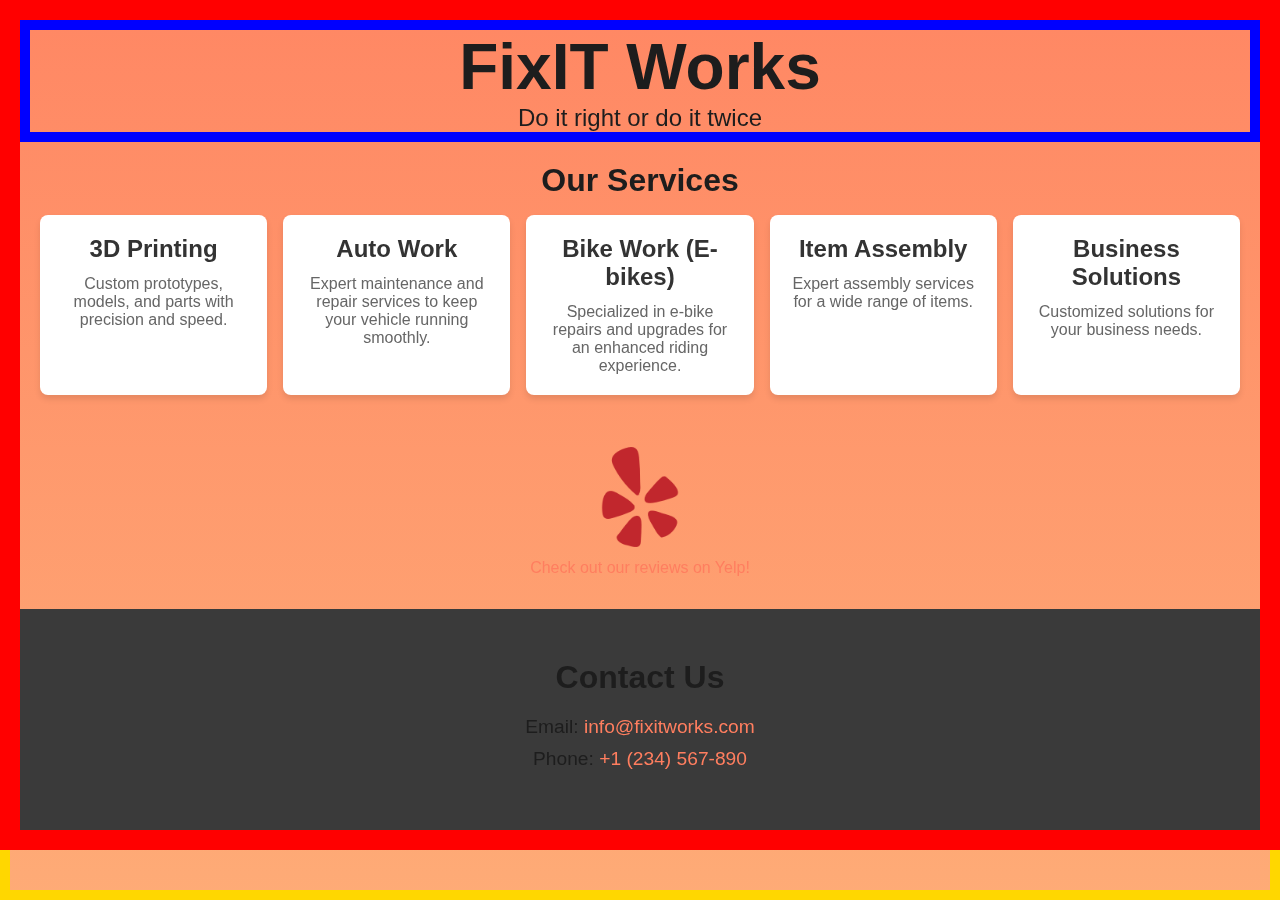
==== index.html @ 794c2bbe "first push, basic site in place" ====
<!DOCTYPE html>
<html lang="en">

<head>
    <!-- Basic SEO Meta Tags -->
    <meta charset="UTF-8">
    <meta name="description"
        content="FixItWorks - Do it right or do it twice. Specialized services in 3D printing, auto work, and e-bike repairs.">
    <meta name="keywords" content="FixItWorks, 3D printing, auto work, bike work, e-bikes, repair services, handyman">
    <meta name="author" content="Your Name">
    <meta name="viewport" content="width=device-width, initial-scale=1.0">

    <title>FixItWorks | Do it right or do it twice</title>

    <!-- CSS Stylesheet Link -->
    <link rel="stylesheet" href="styles.css">
</head>

<body>
    <div class="svg-background">
        <svg viewBox="0 0 800 600" preserveAspectRatio="xMidYMid slice">
            <defs>
                <linearGradient id="bgGradient" gradientTransform="rotate(90)">
                    <stop offset="0%" stop-color="#ff7e5f">
                        <animate attributeName="stop-color" values="#ff7e5f;#feb47b;#ff7e5f" dur="10s"
                            repeatCount="indefinite" />
                    </stop>
                    <stop offset="100%" stop-color="#feb47b">
                        <animate attributeName="stop-color" values="#feb47b;#ff7e5f;#feb47b" dur="10s"
                            repeatCount="indefinite" />
                    </stop>
                </linearGradient>
            </defs>
            <rect width="100%" height="100%" fill="url(#bgGradient)">
            </rect>
        </svg>
    </div>

    <!-- Main Content -->
    <div class="content">

        <!-- Header -->
        <section class="header">
            <div>
                <h1 class="fade-in">FixIT Works</h1>
                <p class="tagline slide-in">Do it right or do it twice</p>
            </div>
        </section>

        <!-- Services Section -->
        <section class="services">
            <h2>Our Services</h2>
            <ul>
                <li class="service-item zoom-in">
                    <h3>3D Printing</h3>
                    <p>Custom prototypes, models, and parts with precision and speed.</p>
                </li>
                <li class="service-item zoom-in">
                    <h3>Auto Work</h3>
                    <p>Expert maintenance and repair services to keep your vehicle running smoothly.</p>
                </li>
                <li class="service-item zoom-in">
                    <h3>Bike Work (E-bikes)</h3>
                    <p>Specialized in e-bike repairs and upgrades for an enhanced riding experience.</p>
                </li>
                <li class="service-item zoom-in">
                    <h3>Item Assembly</h3>
                    <p>Expert assembly services for a wide range of items.</p>
                </li>
                <li class="service-item zoom-in">
                    <h3>Business Solutions</h3>
                    <p>Customized solutions for your business needs.</p>
                </li>
            </ul>
        </section>

        <!-- Yelp Link -->
        <div class="yelp-link bounce-in">
            <a href="https://biz.yelp.com/biz_info/seFmSxwpOilWPooRoKLuPg" target="_blank">
                <img src="images/yelp.png" alt="Yelp Logo">
                <p>Check out our reviews on Yelp!</p>
            </a>
        </div>

        <!-- Contact Section -->
        <section id="contact" class="contact-section">
            <h2>Contact Us</h2>
            <div class="contact-info">
                <p>Email: <a href="mailto:info@fixitworks.com">info@fixitworks.com</a></p>
                <p>Phone: <a href="tel:+1234567890">+1 (234) 567-890</a></p>
            </div>
        </section>




    </div>


</body>

</html>
---- styles.css ----
/* Reset and Basic Styles */
* {
    margin: 0;
    padding: 0;
    box-sizing: border-box;
}

body,
html {
    height: 100vh;
    width: 100vw;
    font-family: 'Segoe UI', Tahoma, Geneva, Verdana, sans-serif;
    color: #1d1d1d;
    overflow: auto;
    position: relative;
}

section {
    width: 100%;
    height: 100%;
}

.svg-background {
    position: fixed;
    border: 10px solid gold;
    top: 0;
    margin: 0;
    padding: 0;
    left: 0;
    width: 100vw;
    height: 100vh;
    z-index: -1;
}

svg {
    width: 100%;
    height: 100%;
}


.content {
    border: 20px solid red;
    display: flex;
    flex-direction: column;
    z-index: 11;
    align-items: center;
    justify-content: center;
    text-align: center;
}

h1 {
    font-size: 4em;
    animation: fadeIn 2s ease-in-out;
}

.tagline {
    font-size: 1.5em;
    animation: slideIn 2s ease-in-out;
}

.services {
    width: 100%;
    padding: 20px;
}

.services h2 {
    font-size: 2em;
    margin-bottom: 0.5em;
}

.services ul {
    display: flex;
    flex-wrap: wrap;
    justify-content: center;
    gap: 1rem;
    list-style: none;
}

.service-item {
    background-color: #ffffff;
    color: #333333;
    border-radius: 8px;
    box-shadow: 0 4px 6px rgba(0, 0, 0, 0.1);
    padding: 20px;
    flex: 1 1 200px;
    transition: transform 0.3s ease, box-shadow 0.3s ease;
}

.service-item:hover {
    transform: translateY(-5px);
    box-shadow: 0 8px 12px rgba(0, 0, 0, 0.2);
}

.service-item h3 {
    font-size: 1.5em;
    margin-bottom: 0.5em;
}

.service-item p {
    color: #666666;
}

.yelp-link {
    margin: 2rem 0;
    animation: bounceIn 2s ease-in-out;
}

.yelp-link a {
    text-decoration: none;
    /* color: #; */
}

.yelp-link img {
    width: 100px;
    margin-bottom: 0.5em;
}

.contact-section {
    padding: 50px 20px;
    background-color: #3a3a3a;
    text-align: center;
}

.contact-section h2 {
    font-size: 2em;
    margin-bottom: 20px;
}

.contact-info p {
    font-size: 1.2em;
    margin: 10px 0;
}

.contact-info a {
    color: #ff7e5f;
    text-decoration: none;
}

.contact-info a:hover {
    text-decoration: underline;
}

.map iframe {
    width: 100%;
    max-width: 600px;
    height: 300px;
    border: none;
    border-radius: 8px;
}

/* CSS Animations */
@keyframes fadeIn {
    from {
        opacity: 0;
    }

    to {
        opacity: 1;
    }
}

@keyframes slideIn {
    from {
        transform: translateY(50px);
        opacity: 0;
    }

    to {
        transform: translateY(0);
        opacity: 1;
    }
}

@keyframes bounceIn {
    0% {
        transform: scale(0.5);
        opacity: 0;
    }

    60% {
        transform: scale(1.2);
        opacity: 1;
    }

    100% {
        transform: scale(1);
    }
}

/* Animation Classes */
.fade-in {
    animation: fadeIn 2s ease-in-out;
}

.slide-in {
    animation: slideIn 2s ease-in-out;
}

.bounce-in {
    animation: bounceIn 2s ease-in-out;
}

.header {
    border: 10px solid blue;
}

.logo {
    width: 150px;
    height: auto;
}

@media (min-width: 768px) {
    .company-header {
        flex-direction: row;
    }
}

@media (max-width: 768px) {
    h1 {
        font-size: 3em;
    }

    .tagline {
        font-size: 1.2em;
    }

    .service-item h3 {
        font-size: 1.3em;
    }

    .service-item p {
        font-size: 0.9em;
    }
}

@media (max-width: 600px) {
    .service-item {
        flex-direction: column;
        align-items: center;
    }

    .service-item h3,
    .service-item p {
        text-align: center;
    }
}

/* Base Styles for All Links */
a {
    color: #ff7e5f;
    /* Primary link color */
    text-decoration: none;
    /* Remove underline */
    transition: color 0.3s ease, text-decoration 0.3s ease;
    /* Smooth transitions */
    font-weight: 500;
    /* Slightly bold text for better visibility */
}

a:hover,
a:focus {
    color: #feb47b;
    /* Change color on hover/focus */
    text-decoration: underline;
    /* Underline on hover/focus for better UX */
    outline: none;
    /* Remove default outline */
}

a:active {
    color: #e67e22;
    /* Different color when link is active/clicked */
}

a:visited {
    color: #c0392b;
    /* Color for visited links */
}
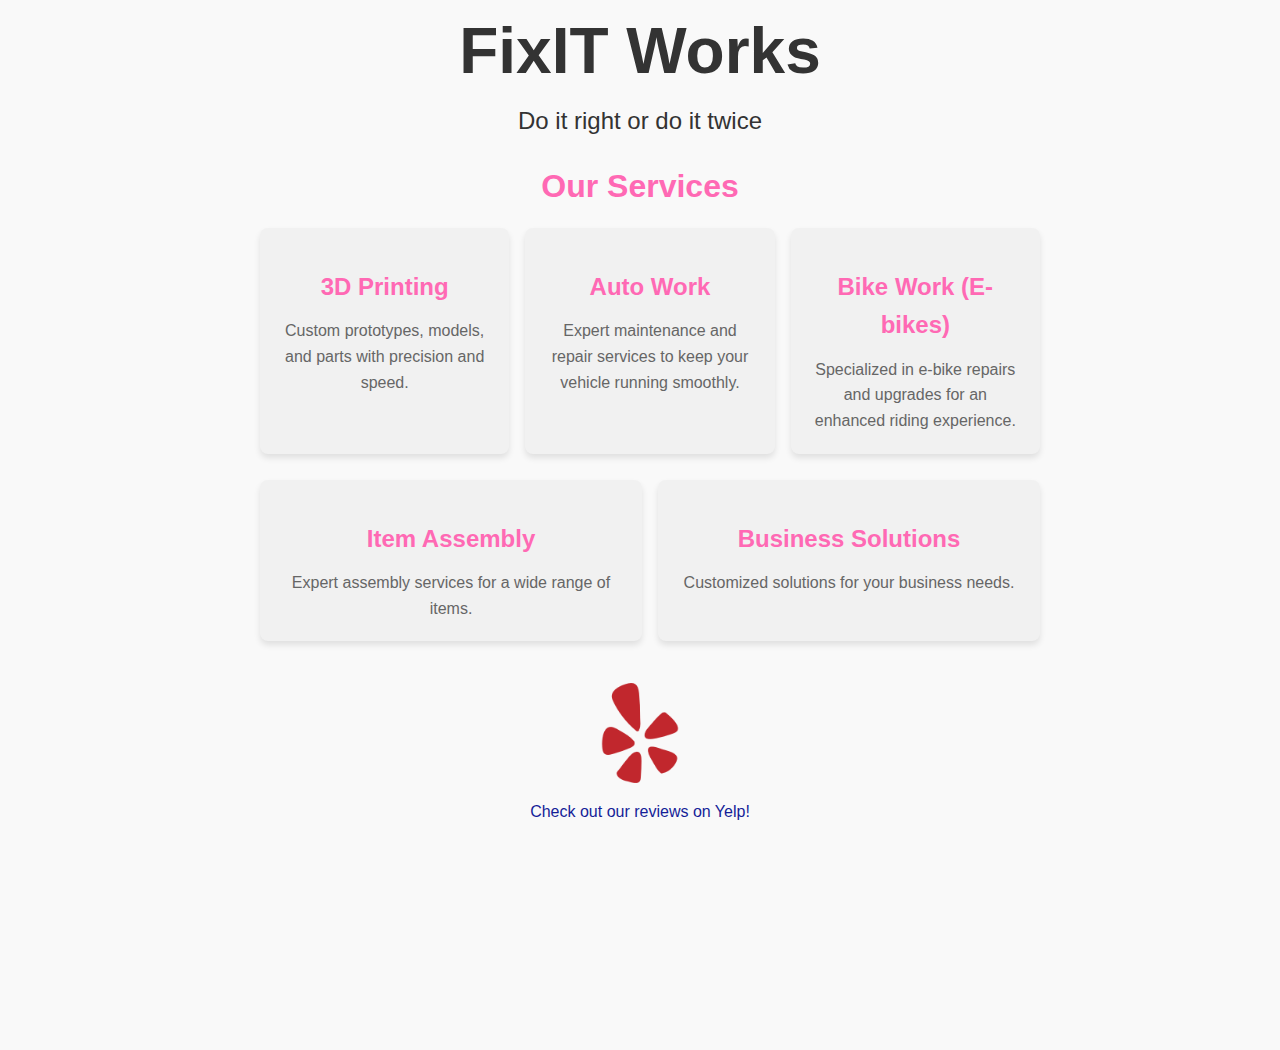
==== commit eef6d408: "refinements to basic structure" ====
--- a/index.html
+++ b/index.html
@@ -74,25 +74,32 @@
             </ul>
         </section>
 
-        <!-- Yelp Link -->
-        <div class="yelp-link bounce-in">
-            <a href="https://biz.yelp.com/biz_info/seFmSxwpOilWPooRoKLuPg" target="_blank">
-                <img src="images/yelp.png" alt="Yelp Logo">
-                <p>Check out our reviews on Yelp!</p>
-            </a>
-        </div>
-
-        <!-- Contact Section -->
-        <section id="contact" class="contact-section">
-            <h2>Contact Us</h2>
-            <div class="contact-info">
-                <p>Email: <a href="mailto:info@fixitworks.com">info@fixitworks.com</a></p>
-                <p>Phone: <a href="tel:+1234567890">+1 (234) 567-890</a></p>
+        <section id="yelp">
+            <div class="yelp-link bounce-in">
+                <a href="https://biz.yelp.com/biz_info/seFmSxwpOilWPooRoKLuPg" target="_blank">
+                    <img src="images/yelp.png" alt="Yelp Logo">
+                    <p>Check out our reviews on Yelp!</p>
+                </a>
             </div>
         </section>
+        <footer class="footer">
 
+            <div class="footer-info">
 
+                <p><a href="mailto:info@fixitworks.com">info@fixitworks.com</a></p>
+                <p><a href="tel:5127771176">512.777.1176</a></p>
+            </div>
+            <div class="footer-links">
+                <a href="index.html">Home</a>
+                <a href="contact.html">Contact</a>
+                <a href="privacy.html">Privacy Policy</a>
+                <a href="pricing.html">Pricing</a>
+                <a href="about.html">About Us</a>
+            </div>
+        </footer>
 
+    </div>
+    </section>
 
     </div>
 
--- a/styles.css
+++ b/styles.css
@@ -9,8 +9,10 @@
 html {
     height: 100vh;
     width: 100vw;
-    font-family: 'Segoe UI', Tahoma, Geneva, Verdana, sans-serif;
-    color: #1d1d1d;
+    font-family: Arial, sans-serif;
+    line-height: 1.6;
+    color: #333;
+    background-color: #f9f9f9;
     overflow: auto;
     position: relative;
 }
@@ -18,11 +20,12 @@
 section {
     width: 100%;
     height: 100%;
+    padding: 0 !important;
+    margin: 0 !important;
 }
 
 .svg-background {
     position: fixed;
-    border: 10px solid gold;
     top: 0;
     margin: 0;
     padding: 0;
@@ -32,20 +35,80 @@
     z-index: -1;
 }
 
+section>button {
+    background-color: #008080;
+    /* Teal background */
+    color: #fff;
+    /* White text */
+    padding: 10px 20px;
+    /* Padding for size */
+    border: none;
+    /* Remove default border */
+    border-radius: 5px;
+    /* Rounded corners */
+    cursor: pointer;
+    /* Pointer cursor on hover */
+    transition: background-color 0.3s ease, transform 0.3s ease;
+    /* Smooth transitions */
+}
+
+section>button:hover {
+    background-color: #005f5f;
+    /* Darker teal on hover */
+}
+
+p>a {}
+
+section>button:active {
+    background-color: #004040;
+    /* Even darker teal when active */
+    transform: translateY(0);
+    /* Reset lift when active */
+}
+
 svg {
     width: 100%;
     height: 100%;
 }
 
+.photo-placeholder {
+    width: 150px;
+    height: 150px;
+    background-color: #ccc;
+    border-radius: 50%;
+    display: block;
+    margin: 0 auto 20px;
+}
+
+.tf-v1-popup {
+    position: fixed;
+    top: 0;
+    left: 0;
+    width: 100vw;
+    height: 100vh;
+    z-index: 1000;
+}
+
+.tf-v1-popup iframe {
+    width: 100vw;
+    height: 100vh;
+}
+
 
 .content {
-    border: 20px solid red;
     display: flex;
     flex-direction: column;
     z-index: 11;
     align-items: center;
+    max-width: 800px;
+    margin: 0 auto;
     justify-content: center;
     text-align: center;
+}
+
+footer p {
+    font-size: 0.85rem;
+    line-height: 1.25rem;
 }
 
 h1 {
@@ -77,7 +140,7 @@
 }
 
 .service-item {
-    background-color: #ffffff;
+    background-color: #f1f1f1;
     color: #333333;
     border-radius: 8px;
     box-shadow: 0 4px 6px rgba(0, 0, 0, 0.1);
@@ -110,34 +173,35 @@
     /* color: #; */
 }
 
+li {
+    text-decoration: none !important;
+}
+
 .yelp-link img {
     width: 100px;
     margin-bottom: 0.5em;
 }
 
-.contact-section {
+#typeform {
+    max-width: 680px;
+    min-height: 900px !important;
+    margin: 0 auto;
+}
+
+#contact-section {
     padding: 50px 20px;
     background-color: #3a3a3a;
     text-align: center;
 }
 
-.contact-section h2 {
+#contact-section h2 {
     font-size: 2em;
     margin-bottom: 20px;
 }
 
-.contact-info p {
+#contact-section p {
     font-size: 1.2em;
     margin: 10px 0;
-}
-
-.contact-info a {
-    color: #ff7e5f;
-    text-decoration: none;
-}
-
-.contact-info a:hover {
-    text-decoration: underline;
 }
 
 .map iframe {
@@ -187,21 +251,16 @@
     }
 }
 
-/* Animation Classes */
 .fade-in {
     animation: fadeIn 2s ease-in-out;
 }
 
 .slide-in {
-    animation: slideIn 2s ease-in-out;
+    animation: fadeIn 2s ease-in;
 }
 
 .bounce-in {
     animation: bounceIn 2s ease-in-out;
-}
-
-.header {
-    border: 10px solid blue;
 }
 
 .logo {
@@ -247,7 +306,7 @@
 
 /* Base Styles for All Links */
 a {
-    color: #ff7e5f;
+    color: #151e98;
     /* Primary link color */
     text-decoration: none;
     /* Remove underline */
@@ -259,7 +318,7 @@
 
 a:hover,
 a:focus {
-    color: #feb47b;
+    color: #2f70e8;
     /* Change color on hover/focus */
     text-decoration: underline;
     /* Underline on hover/focus for better UX */
@@ -268,11 +327,147 @@
 }
 
 a:active {
-    color: #e67e22;
+    color: #4000ff;
     /* Different color when link is active/clicked */
 }
 
 a:visited {
-    color: #c0392b;
+    color: #2b5ac0;
     /* Color for visited links */
+}
+
+.cta {
+    display: inline-block;
+    padding: 10px 20px;
+    font-size: 16px;
+    color: #fff;
+    background-color: #008080;
+    border: none;
+    border-radius: 5px;
+    cursor: pointer;
+    transition: background-color 0.3s ease;
+    text-align: center;
+}
+
+.cta:hover {
+    background-color: #005f5f;
+}
+
+.contact small {
+    display: block;
+    margin-top: 5px;
+    font-size: 12px;
+    color: #666;
+}
+
+h2,
+h3 {
+    color: #FF69B4;
+    margin-top: 20px;
+}
+
+ul {
+    padding-left: 20px;
+}
+
+li {
+    margin-bottom: 10px;
+}
+
+.header {
+    text-align: center;
+    margin-bottom: 40px;
+}
+
+.fade-in {
+    animation: fadeIn 2s ease-in;
+}
+
+.slide-in {
+    animation: fadeIn 2s ease-in;
+}
+
+@keyframes fadeIn {
+    from {
+        opacity: 0;
+    }
+
+    to {
+        opacity: 1;
+    }
+}
+
+@keyframes slideIn {
+    from {
+        transform: translateX(-100%);
+    }
+
+    to {
+        transform: translateX(0);
+    }
+}
+
+.footer {
+    background-color: #222;
+    color: #fff;
+    width: 100vw;
+    padding: 30px 0;
+    text-align: center;
+    margin-top: 3rem;
+}
+
+.footer-links {
+    display: flex;
+    justify-content: center;
+    flex-wrap: wrap;
+    gap: 20px;
+    max-width: 800px;
+    margin: 0 auto;
+}
+
+.footer-links a {
+    color: #fff;
+    text-decoration: none;
+    padding: 10px 15px;
+    border-radius: 5px;
+    transition: background-color 0.3s, color 0.3s;
+    background-color: #333;
+}
+
+.footer-links a:hover {
+    background-color: red;
+    color: #fff;
+    transition: all 0.3s, color 0.3s;
+}
+
+.footer-links a:visited {
+    background-color: #333;
+    color: #fff;
+}
+
+@media (max-width: 600px) {
+    .footer-links {
+        flex-direction: column;
+        align-items: center;
+    }
+}
+
+.footer-info a {
+    color: #a1a1a1;
+    /* Ensure text is white for contrast */
+    text-decoration: none;
+    border-radius: 5px;
+    transition: background-color 0.3s, color 0.3s;
+    /* Add a background color for better visibility */
+}
+
+.footer-info a:hover {
+    /* Darker shade for hover effect */
+    color: #00ff1e;
+    /* Keep text white on hover */
+}
+
+.footer-info a:visited {
+    /* Consistent background for visited links */
+    color: #eeecec;
 }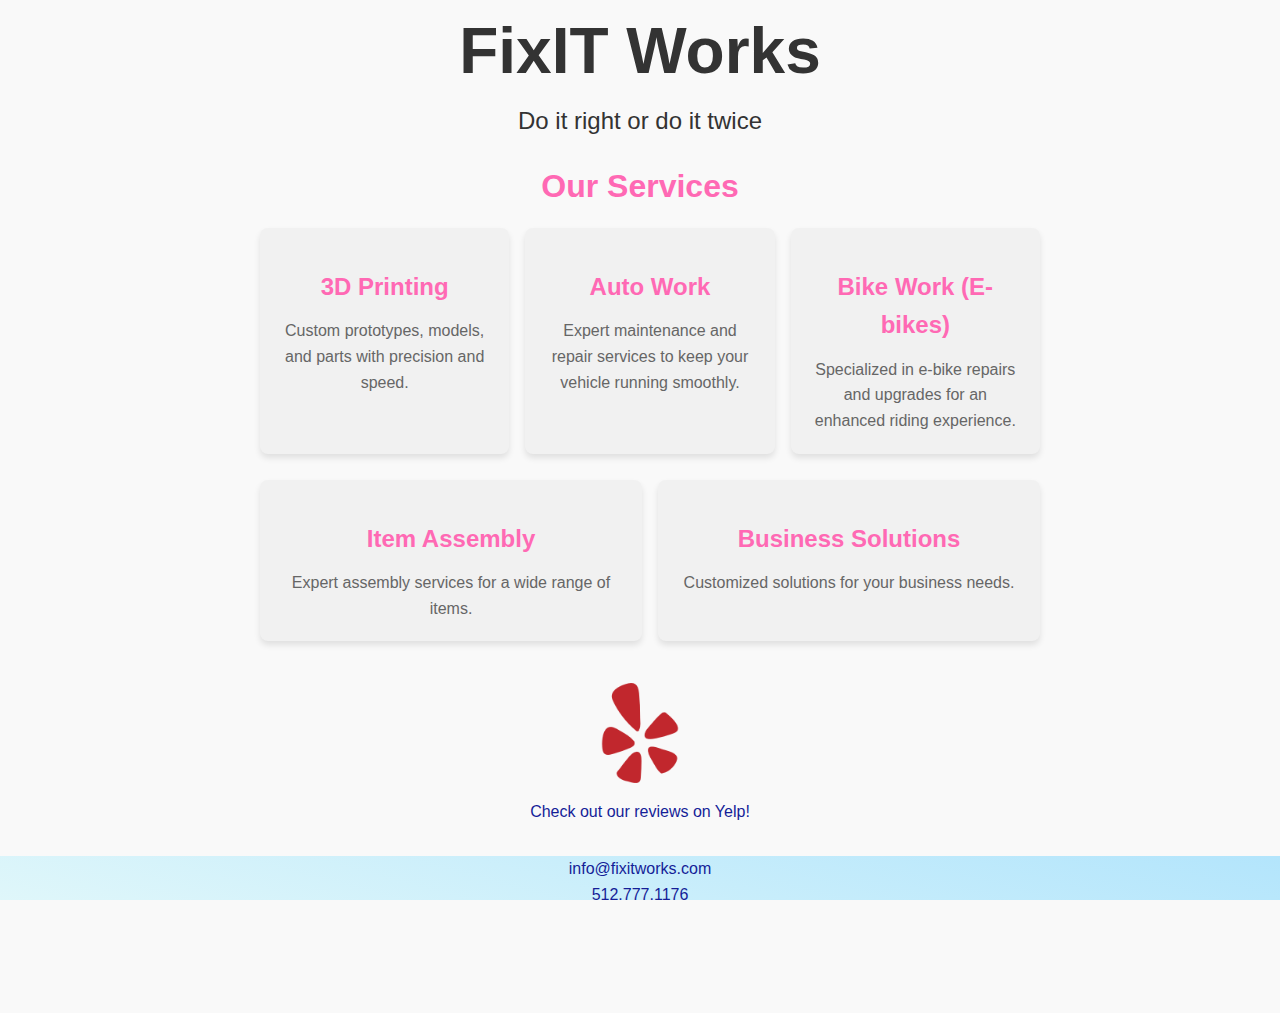
==== commit 1af90f8a: "testing backgrounds" ====
--- a/index.html
+++ b/index.html
@@ -17,25 +17,6 @@
 </head>
 
 <body>
-    <div class="svg-background">
-        <svg viewBox="0 0 800 600" preserveAspectRatio="xMidYMid slice">
-            <defs>
-                <linearGradient id="bgGradient" gradientTransform="rotate(90)">
-                    <stop offset="0%" stop-color="#ff7e5f">
-                        <animate attributeName="stop-color" values="#ff7e5f;#feb47b;#ff7e5f" dur="10s"
-                            repeatCount="indefinite" />
-                    </stop>
-                    <stop offset="100%" stop-color="#feb47b">
-                        <animate attributeName="stop-color" values="#feb47b;#ff7e5f;#feb47b" dur="10s"
-                            repeatCount="indefinite" />
-                    </stop>
-                </linearGradient>
-            </defs>
-            <rect width="100%" height="100%" fill="url(#bgGradient)">
-            </rect>
-        </svg>
-    </div>
-
     <!-- Main Content -->
     <div class="content">
 
@@ -82,13 +63,15 @@
                 </a>
             </div>
         </section>
+        <section class="contact-info">
+
+
+            <h4><a href="mailto:info@fixitworks.com">info@fixitworks.com</a></h4>
+            <h4><a href="tel:5127771176">512.777.1176</a></h4>
+        </section>
         <footer class="footer">
 
-            <div class="footer-info">
 
-                <p><a href="mailto:info@fixitworks.com">info@fixitworks.com</a></p>
-                <p><a href="tel:5127771176">512.777.1176</a></p>
-            </div>
             <div class="footer-links">
                 <a href="index.html">Home</a>
                 <a href="contact.html">Contact</a>
@@ -101,8 +84,9 @@
     </div>
     </section>
 
-    </div>
 
+    <!-- JavaScript for SVG Backgrounds -->
+    <script src="svg-backgrounds.js"></script>
 
 </body>
 
--- a/styles.css
+++ b/styles.css
@@ -24,16 +24,6 @@
     margin: 0 !important;
 }
 
-.svg-background {
-    position: fixed;
-    top: 0;
-    margin: 0;
-    padding: 0;
-    left: 0;
-    width: 100vw;
-    height: 100vh;
-    z-index: -1;
-}
 
 section>button {
     background-color: #008080;
@@ -57,7 +47,6 @@
     /* Darker teal on hover */
 }
 
-p>a {}
 
 section>button:active {
     background-color: #004040;
@@ -182,127 +171,12 @@
     margin-bottom: 0.5em;
 }
 
-#typeform {
+.typeform {
     max-width: 680px;
     min-height: 900px !important;
     margin: 0 auto;
 }
 
-#contact-section {
-    padding: 50px 20px;
-    background-color: #3a3a3a;
-    text-align: center;
-}
-
-#contact-section h2 {
-    font-size: 2em;
-    margin-bottom: 20px;
-}
-
-#contact-section p {
-    font-size: 1.2em;
-    margin: 10px 0;
-}
-
-.map iframe {
-    width: 100%;
-    max-width: 600px;
-    height: 300px;
-    border: none;
-    border-radius: 8px;
-}
-
-/* CSS Animations */
-@keyframes fadeIn {
-    from {
-        opacity: 0;
-    }
-
-    to {
-        opacity: 1;
-    }
-}
-
-@keyframes slideIn {
-    from {
-        transform: translateY(50px);
-        opacity: 0;
-    }
-
-    to {
-        transform: translateY(0);
-        opacity: 1;
-    }
-}
-
-@keyframes bounceIn {
-    0% {
-        transform: scale(0.5);
-        opacity: 0;
-    }
-
-    60% {
-        transform: scale(1.2);
-        opacity: 1;
-    }
-
-    100% {
-        transform: scale(1);
-    }
-}
-
-.fade-in {
-    animation: fadeIn 2s ease-in-out;
-}
-
-.slide-in {
-    animation: fadeIn 2s ease-in;
-}
-
-.bounce-in {
-    animation: bounceIn 2s ease-in-out;
-}
-
-.logo {
-    width: 150px;
-    height: auto;
-}
-
-@media (min-width: 768px) {
-    .company-header {
-        flex-direction: row;
-    }
-}
-
-@media (max-width: 768px) {
-    h1 {
-        font-size: 3em;
-    }
-
-    .tagline {
-        font-size: 1.2em;
-    }
-
-    .service-item h3 {
-        font-size: 1.3em;
-    }
-
-    .service-item p {
-        font-size: 0.9em;
-    }
-}
-
-@media (max-width: 600px) {
-    .service-item {
-        flex-direction: column;
-        align-items: center;
-    }
-
-    .service-item h3,
-    .service-item p {
-        text-align: center;
-    }
-}
 
 /* Base Styles for All Links */
 a {
@@ -336,30 +210,6 @@
     /* Color for visited links */
 }
 
-.cta {
-    display: inline-block;
-    padding: 10px 20px;
-    font-size: 16px;
-    color: #fff;
-    background-color: #008080;
-    border: none;
-    border-radius: 5px;
-    cursor: pointer;
-    transition: background-color 0.3s ease;
-    text-align: center;
-}
-
-.cta:hover {
-    background-color: #005f5f;
-}
-
-.contact small {
-    display: block;
-    margin-top: 5px;
-    font-size: 12px;
-    color: #666;
-}
-
 h2,
 h3 {
     color: #FF69B4;
@@ -374,46 +224,12 @@
     margin-bottom: 10px;
 }
 
-.header {
-    text-align: center;
-    margin-bottom: 40px;
-}
-
-.fade-in {
-    animation: fadeIn 2s ease-in;
-}
-
-.slide-in {
-    animation: fadeIn 2s ease-in;
-}
-
-@keyframes fadeIn {
-    from {
-        opacity: 0;
-    }
-
-    to {
-        opacity: 1;
-    }
-}
-
-@keyframes slideIn {
-    from {
-        transform: translateX(-100%);
-    }
-
-    to {
-        transform: translateX(0);
-    }
-}
-
 .footer {
-    background-color: #222;
-    color: #fff;
+    background: linear-gradient(-34deg, #e0f7fa, #b3e5fc, #01579b) !important;
+    color: #ffffff;
     width: 100vw;
     padding: 30px 0;
     text-align: center;
-    margin-top: 3rem;
 }
 
 .footer-links {
@@ -435,7 +251,7 @@
 }
 
 .footer-links a:hover {
-    background-color: red;
+    background-color: #008080;
     color: #fff;
     transition: all 0.3s, color 0.3s;
 }
@@ -452,22 +268,63 @@
     }
 }
 
-.footer-info a {
-    color: #a1a1a1;
-    /* Ensure text is white for contrast */
-    text-decoration: none;
-    border-radius: 5px;
-    transition: background-color 0.3s, color 0.3s;
-    /* Add a background color for better visibility */
-}
-
-.footer-info a:hover {
-    /* Darker shade for hover effect */
-    color: #00ff1e;
-    /* Keep text white on hover */
-}
-
-.footer-info a:visited {
-    /* Consistent background for visited links */
-    color: #eeecec;
+@media (min-width: 768px) {
+    .company-header {
+        flex-direction: row;
+    }
+}
+
+@media (max-width: 768px) {
+    h1 {
+        font-size: 3em;
+    }
+
+    .tagline {
+        font-size: 1.2em;
+    }
+
+    .service-item h3 {
+        font-size: 1.3em;
+    }
+
+    .service-item p {
+        font-size: 0.9em;
+    }
+}
+
+@media (max-width: 600px) {
+    .service-item {
+        flex-direction: column;
+        align-items: center;
+    }
+
+    .service-item h3,
+    .service-item p {
+        text-align: center;
+    }
+}
+
+.contact-info {
+    background: linear-gradient(15deg, #e0f7fa, #b3e5fc);
+    width: 100vw !important;
+    padding: 0 !important;
+    margin: 0 !important;
+}
+
+/* Common styles for SVG backgrounds */
+.svg-background {
+    position: absolute;
+    top: 0;
+    left: 0;
+    z-index: -1;
+    width: 100%;
+    height: 100%;
+    overflow: visible;
+}
+
+/* Ensure target sections have position: relative */
+.footer,
+.contact-info {
+    position: relative;
+    overflow: hidden;
 }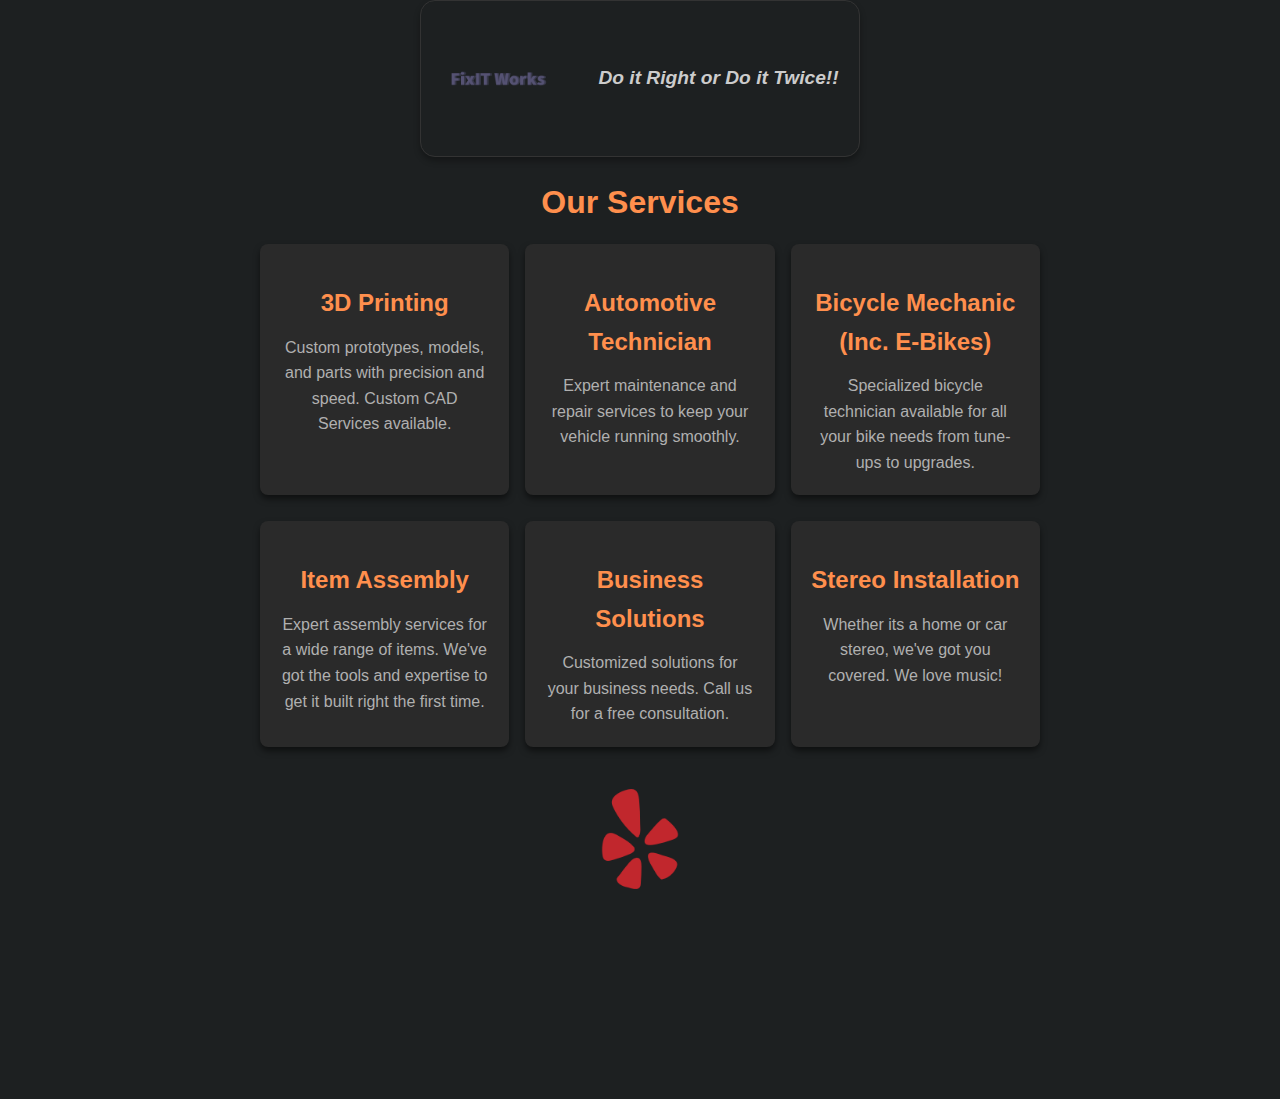
==== commit 87a48a8c: "create custom html components for contact, header, and footer sections" ====
--- a/index.html
+++ b/index.html
@@ -20,74 +20,51 @@
     <!-- Main Content -->
     <div class="content">
 
-        <!-- Header -->
-        <section class="header">
-            <div>
-                <h1 class="fade-in">FixIT Works</h1>
-                <p class="tagline slide-in">Do it right or do it twice</p>
-            </div>
-        </section>
+        <custom-header></custom-header>
 
-        <!-- Services Section -->
         <section class="services">
             <h2>Our Services</h2>
             <ul>
                 <li class="service-item zoom-in">
                     <h3>3D Printing</h3>
-                    <p>Custom prototypes, models, and parts with precision and speed.</p>
+                    <p>Custom prototypes, models, and parts with precision and speed. Custom CAD Services available.</p>
                 </li>
                 <li class="service-item zoom-in">
-                    <h3>Auto Work</h3>
+                    <h3>Automotive Technician</h3>
                     <p>Expert maintenance and repair services to keep your vehicle running smoothly.</p>
                 </li>
                 <li class="service-item zoom-in">
-                    <h3>Bike Work (E-bikes)</h3>
-                    <p>Specialized in e-bike repairs and upgrades for an enhanced riding experience.</p>
+                    <h3>Bicycle Mechanic (Inc. E-Bikes)</h3>
+                    <p>Specialized bicycle technician available for all your bike needs from tune-ups to upgrades.</p>
                 </li>
                 <li class="service-item zoom-in">
                     <h3>Item Assembly</h3>
-                    <p>Expert assembly services for a wide range of items.</p>
+                    <p>Expert assembly services for a wide range of items. We've got the tools and expertise to get it
+                        built right the first time.</p>
                 </li>
                 <li class="service-item zoom-in">
                     <h3>Business Solutions</h3>
-                    <p>Customized solutions for your business needs.</p>
+                    <p>Customized solutions for your business needs. Call us for a free consultation.</p>
+                </li>
+                <li class="service-item zoom-in">
+                    <h3>Stereo Installation</h3>
+                    <p>Whether its a home or car stereo, we've got you covered. We love music!</p>
                 </li>
             </ul>
         </section>
 
-        <section id="yelp">
-            <div class="yelp-link bounce-in">
-                <a href="https://biz.yelp.com/biz_info/seFmSxwpOilWPooRoKLuPg" target="_blank">
-                    <img src="images/yelp.png" alt="Yelp Logo">
-                    <p>Check out our reviews on Yelp!</p>
-                </a>
-            </div>
-        </section>
-        <section class="contact-info">
+        <custom-contact></custom-contact>
 
-
-            <h4><a href="mailto:info@fixitworks.com">info@fixitworks.com</a></h4>
-            <h4><a href="tel:5127771176">512.777.1176</a></h4>
-        </section>
-        <footer class="footer">
-
-
-            <div class="footer-links">
-                <a href="index.html">Home</a>
-                <a href="contact.html">Contact</a>
-                <a href="privacy.html">Privacy Policy</a>
-                <a href="pricing.html">Pricing</a>
-                <a href="about.html">About Us</a>
-            </div>
-        </footer>
+        <custom-footer></custom-footer>
 
     </div>
     </section>
 
-
-    <!-- JavaScript for SVG Backgrounds -->
+    <!-- Scripts - Loads all custom elements -->
     <script src="svg-backgrounds.js"></script>
-
+    <script src="custom-contact.js"></script>
+    <script src="custom-footer.js"></script>
+    <script src="custom-header.js"></script>
 </body>
 
 </html>--- a/styles.css
+++ b/styles.css
@@ -1,330 +1,207 @@
 /* Reset and Basic Styles */
 * {
-    margin: 0;
-    padding: 0;
-    box-sizing: border-box;
+  margin: 0;
+  padding: 0;
+  box-sizing: border-box;
 }
 
 body,
 html {
-    height: 100vh;
-    width: 100vw;
-    font-family: Arial, sans-serif;
-    line-height: 1.6;
-    color: #333;
-    background-color: #f9f9f9;
-    overflow: auto;
-    position: relative;
+  height: 100vh;
+  width: 100vw;
+  font-family: Arial, sans-serif;
+  line-height: 1.6;
+  color: #d5d1cc;
+  background-color: #1d2021;
+  overflow: auto;
+  position: relative;
 }
 
 section {
-    width: 100%;
-    height: 100%;
-    padding: 0 !important;
-    margin: 0 !important;
-}
-
-
-section>button {
-    background-color: #008080;
-    /* Teal background */
-    color: #fff;
-    /* White text */
-    padding: 10px 20px;
-    /* Padding for size */
-    border: none;
-    /* Remove default border */
-    border-radius: 5px;
-    /* Rounded corners */
-    cursor: pointer;
-    /* Pointer cursor on hover */
-    transition: background-color 0.3s ease, transform 0.3s ease;
-    /* Smooth transitions */
-}
-
-section>button:hover {
-    background-color: #005f5f;
-    /* Darker teal on hover */
-}
-
-
-section>button:active {
-    background-color: #004040;
-    /* Even darker teal when active */
-    transform: translateY(0);
-    /* Reset lift when active */
+  width: 100%;
+  height: 100%;
+  padding: 0 !important;
+  margin: 0 !important;
 }
 
 svg {
-    width: 100%;
-    height: 100%;
-}
-
-.photo-placeholder {
-    width: 150px;
-    height: 150px;
-    background-color: #ccc;
-    border-radius: 50%;
-    display: block;
-    margin: 0 auto 20px;
-}
-
-.tf-v1-popup {
-    position: fixed;
-    top: 0;
-    left: 0;
-    width: 100vw;
-    height: 100vh;
-    z-index: 1000;
-}
-
-.tf-v1-popup iframe {
-    width: 100vw;
-    height: 100vh;
-}
-
-
-.content {
-    display: flex;
-    flex-direction: column;
-    z-index: 11;
-    align-items: center;
-    max-width: 800px;
-    margin: 0 auto;
-    justify-content: center;
-    text-align: center;
-}
-
-footer p {
-    font-size: 0.85rem;
-    line-height: 1.25rem;
-}
-
-h1 {
-    font-size: 4em;
-    animation: fadeIn 2s ease-in-out;
-}
-
-.tagline {
-    font-size: 1.5em;
-    animation: slideIn 2s ease-in-out;
-}
-
-.services {
-    width: 100%;
-    padding: 20px;
-}
-
-.services h2 {
-    font-size: 2em;
-    margin-bottom: 0.5em;
-}
-
-.services ul {
-    display: flex;
-    flex-wrap: wrap;
-    justify-content: center;
-    gap: 1rem;
-    list-style: none;
-}
-
-.service-item {
-    background-color: #f1f1f1;
-    color: #333333;
-    border-radius: 8px;
-    box-shadow: 0 4px 6px rgba(0, 0, 0, 0.1);
-    padding: 20px;
-    flex: 1 1 200px;
-    transition: transform 0.3s ease, box-shadow 0.3s ease;
-}
-
-.service-item:hover {
-    transform: translateY(-5px);
-    box-shadow: 0 8px 12px rgba(0, 0, 0, 0.2);
-}
-
-.service-item h3 {
-    font-size: 1.5em;
-    margin-bottom: 0.5em;
-}
-
-.service-item p {
-    color: #666666;
-}
-
-.yelp-link {
-    margin: 2rem 0;
-    animation: bounceIn 2s ease-in-out;
-}
-
-.yelp-link a {
-    text-decoration: none;
-    /* color: #; */
-}
-
-li {
-    text-decoration: none !important;
-}
-
-.yelp-link img {
-    width: 100px;
-    margin-bottom: 0.5em;
-}
-
-.typeform {
-    max-width: 680px;
-    min-height: 900px !important;
-    margin: 0 auto;
-}
-
-
-/* Base Styles for All Links */
+  width: 100%;
+  height: 100%;
+}
+
 a {
-    color: #151e98;
-    /* Primary link color */
-    text-decoration: none;
-    /* Remove underline */
-    transition: color 0.3s ease, text-decoration 0.3s ease;
-    /* Smooth transitions */
-    font-weight: 500;
-    /* Slightly bold text for better visibility */
+  color: #52b1ff !important;
+  text-decoration: none !important;
+  /* display: none; */
+  transition: color 0.3s ease, text-decoration 0.3s ease;
+  font-weight: 500;
 }
 
 a:hover,
 a:focus {
-    color: #2f70e8;
-    /* Change color on hover/focus */
-    text-decoration: underline;
-    /* Underline on hover/focus for better UX */
-    outline: none;
-    /* Remove default outline */
+  color: #63b3ed !important;
+  text-decoration: underline !important;
+  outline: none !important;
 }
 
 a:active {
-    color: #4000ff;
-    /* Different color when link is active/clicked */
+  color: #4a90e2 !important;
 }
 
 a:visited {
-    color: #2b5ac0;
-    /* Color for visited links */
+  color: #5a9bd5 !important;
 }
 
 h2,
 h3 {
-    color: #FF69B4;
-    margin-top: 20px;
+  color: #ff8f4d !important;
+  margin-top: 20px;
 }
 
 ul {
-    padding-left: 20px;
+  padding-left: 20px;
 }
 
 li {
-    margin-bottom: 10px;
-}
-
-.footer {
-    background: linear-gradient(-34deg, #e0f7fa, #b3e5fc, #01579b) !important;
-    color: #ffffff;
-    width: 100vw;
-    padding: 30px 0;
+  margin-bottom: 10px;
+  color: #d0d0d0;
+  text-decoration: none !important;
+}
+
+footer p {
+  font-size: 0.85rem;
+  line-height: 1.25rem;
+  color: #cccccc;
+}
+
+h1 {
+  font-size: 4em;
+  color: #b0b0b0;
+  animation: fadeIn 2s ease-in-out;
+}
+
+.services h2 {
+  font-size: 2em;
+  margin-bottom: 0.5em;
+  color: #d0d0d0;
+}
+
+.services ul {
+  display: flex;
+  flex-wrap: wrap;
+  justify-content: center;
+  gap: 1rem;
+  list-style: none;
+}
+
+.service-item {
+  background-color: #2a2a2a;
+  /* Dark service item */
+  color: #e0e0e0;
+  border-radius: 8px;
+  box-shadow: 0 4px 6px rgba(0, 0, 0, 0.5);
+  padding: 20px;
+  flex: 1 1 200px;
+  transition: transform 0.3s ease, box-shadow 0.3s ease;
+}
+
+.service-item:hover {
+  transform: translateY(-5px);
+  box-shadow: 0 8px 12px rgba(0, 0, 0, 0.7);
+}
+
+.service-item h3 {
+  font-size: 1.5em;
+  margin-bottom: 0.5em;
+  color: #ffffff;
+}
+
+.service-item p {
+  color: #b0b0b0;
+}
+
+.typeform-button {
+  border: 1px solid rgb(130, 121, 107);
+  background-image: initial;
+  background-color: initial;
+  color: #e0e0e0;
+  padding: 10px 20px;
+  border-radius: 5px;
+  cursor: pointer;
+  transition: background-color 0.3s ease, transform 0.3s ease,
+    box-shadow 0.3s ease;
+  box-shadow: 0 4px 6px rgba(0, 0, 0, 0.3);
+}
+
+.typeform-button:hover {
+  background-color: #777777;
+  box-shadow: 0 6px 8px rgba(0, 0, 0, 0.4);
+}
+
+.typeform-button:active {
+  background-color: #999999;
+  transform: translateY(2px);
+  box-shadow: 0 2px 4px rgba(0, 0, 0, 0.2);
+}
+
+.photo-placeholder {
+  width: 150px;
+  height: 150px;
+  background-color: #333333;
+  border-radius: 50%;
+  display: block;
+  margin: 0 auto 20px;
+  border: 2px solid #555555;
+}
+
+.tf-v1-popup {
+  position: fixed;
+  top: 0;
+  left: 0;
+  width: 100vw;
+  height: 100vh;
+  z-index: 1000;
+  background: rgba(0, 0, 0, 0.8);
+}
+
+.tf-v1-popup iframe {
+  width: 100vw;
+  height: 100vh;
+}
+
+.content {
+  display: flex;
+  flex-direction: column;
+  z-index: 11;
+  align-items: center;
+  max-width: 800px;
+  margin: 0 auto;
+  justify-content: center;
+  text-align: center;
+}
+
+@media (max-width: 768px) {
+  h1 {
+    font-size: 3em;
+  }
+
+  .service-item h3 {
+    font-size: 1.3em;
+  }
+
+  .service-item p {
+    font-size: 0.9em;
+  }
+}
+
+@media (max-width: 600px) {
+  .service-item {
+    flex-direction: column;
+    align-items: center;
+  }
+
+  .service-item h3,
+  .service-item p {
     text-align: center;
-}
-
-.footer-links {
-    display: flex;
-    justify-content: center;
-    flex-wrap: wrap;
-    gap: 20px;
-    max-width: 800px;
-    margin: 0 auto;
-}
-
-.footer-links a {
-    color: #fff;
-    text-decoration: none;
-    padding: 10px 15px;
-    border-radius: 5px;
-    transition: background-color 0.3s, color 0.3s;
-    background-color: #333;
-}
-
-.footer-links a:hover {
-    background-color: #008080;
-    color: #fff;
-    transition: all 0.3s, color 0.3s;
-}
-
-.footer-links a:visited {
-    background-color: #333;
-    color: #fff;
-}
-
-@media (max-width: 600px) {
-    .footer-links {
-        flex-direction: column;
-        align-items: center;
-    }
-}
-
-@media (min-width: 768px) {
-    .company-header {
-        flex-direction: row;
-    }
-}
-
-@media (max-width: 768px) {
-    h1 {
-        font-size: 3em;
-    }
-
-    .tagline {
-        font-size: 1.2em;
-    }
-
-    .service-item h3 {
-        font-size: 1.3em;
-    }
-
-    .service-item p {
-        font-size: 0.9em;
-    }
-}
-
-@media (max-width: 600px) {
-    .service-item {
-        flex-direction: column;
-        align-items: center;
-    }
-
-    .service-item h3,
-    .service-item p {
-        text-align: center;
-    }
-}
-
-.contact-info {
-    background: linear-gradient(15deg, #e0f7fa, #b3e5fc);
-    width: 100vw !important;
-    padding: 0 !important;
-    margin: 0 !important;
-}
-
-/* Common styles for SVG backgrounds */
-.svg-background {
-    position: absolute;
-    top: 0;
-    left: 0;
-    z-index: -1;
-    width: 100%;
-    height: 100%;
-    overflow: visible;
-}
-
-/* Ensure target sections have position: relative */
-.footer,
-.contact-info {
-    position: relative;
-    overflow: hidden;
-}+  }
+}
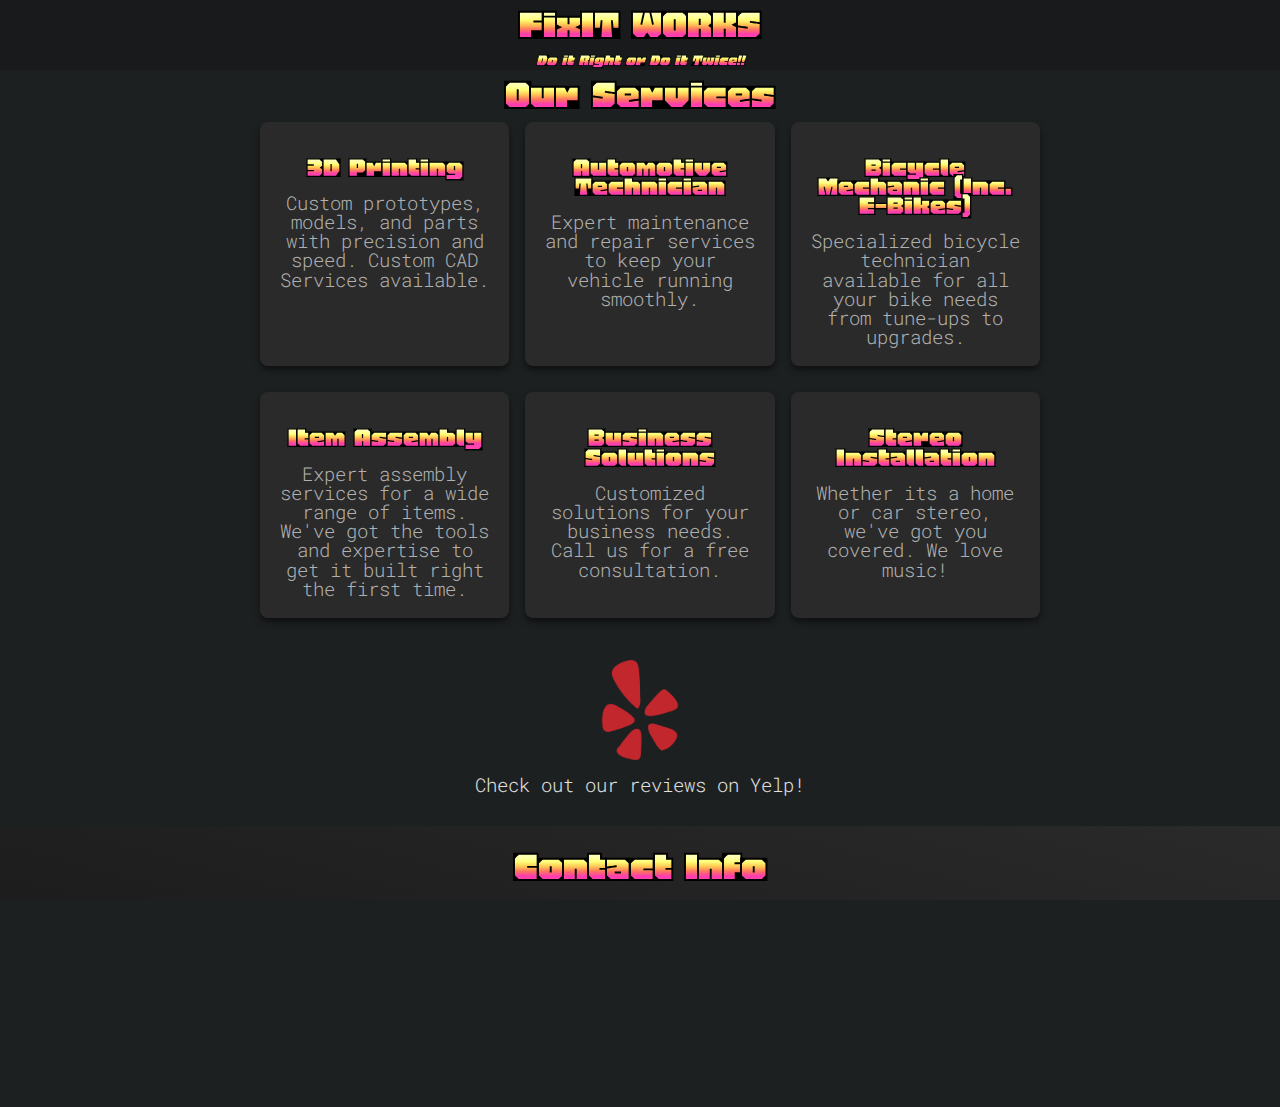
==== commit 2540a8ca: "add fonts and styling" ====
--- a/index.html
+++ b/index.html
@@ -16,6 +16,10 @@
     <link rel="stylesheet" href="styles.css">
 </head>
 
+<!-- Scripts - Loads all custom elements -->
+<script src="custom-contact.js"></script>
+<script src="custom-footer.js"></script>
+<script src="custom-header.js"></script>
 <body>
     <!-- Main Content -->
     <div class="content">
@@ -23,7 +27,7 @@
         <custom-header></custom-header>
 
         <section class="services">
-            <h2>Our Services</h2>
+            <h1>Our Services</h1>
             <ul>
                 <li class="service-item zoom-in">
                     <h3>3D Printing</h3>
@@ -60,11 +64,6 @@
     </div>
     </section>
 
-    <!-- Scripts - Loads all custom elements -->
-    <script src="svg-backgrounds.js"></script>
-    <script src="custom-contact.js"></script>
-    <script src="custom-footer.js"></script>
-    <script src="custom-header.js"></script>
 </body>
 
 </html>--- a/styles.css
+++ b/styles.css
@@ -1,3 +1,28 @@
+/* Italic Variant */
+@font-face {
+  font-family: "Roboto Mono";
+  font-style: italic;
+  src: url("assets/fonts/RobotoMono-Italic.ttf") format("truetype");
+  font-weight: 100 900;
+  font-stretch: 75% 125%;
+}
+
+/* Normal Variant */
+@font-face {
+  font-family: "Roboto Mono";
+  font-style: normal;
+  src: url("assets/fonts/RobotoMono.ttf") format("truetype");
+  font-weight: 100 900;
+  font-stretch: 75% 125%;
+}
+
+@font-face {
+  font-family: "Honk";
+  font-style: normal;
+  src: url("assets/fonts/Honk.ttf") format("truetype");
+  font-weight: 100 900;
+  font-stretch: 75% 125%;
+}
 /* Reset and Basic Styles */
 * {
   margin: 0;
@@ -9,9 +34,10 @@
 html {
   height: 100vh;
   width: 100vw;
-  font-family: Arial, sans-serif;
+  font-family: "Roboto Mono", "Roboto Mono";
   line-height: 1.6;
   color: #d5d1cc;
+  font-weight: 300;
   background-color: #1d2021;
   overflow: auto;
   position: relative;
@@ -24,66 +50,79 @@
   margin: 0 !important;
 }
 
-svg {
-  width: 100%;
-  height: 100%;
+section .services {
+  background-color: rgb(24, 26, 27) !important;
+  border: 10px solid gold !important;
+}
+
+p {
+  font-family: "Roboto Mono";
+  font-weight: 300;
+  font-size: 1.2rem;
+  line-height: 1.2rem;
+  word-spacing: 0.005em;
 }
 
 a {
-  color: #52b1ff !important;
-  text-decoration: none !important;
-  /* display: none; */
+  color: #52b1ff;
+  text-decoration: none;
   transition: color 0.3s ease, text-decoration 0.3s ease;
   font-weight: 500;
 }
 
 a:hover,
 a:focus {
-  color: #63b3ed !important;
-  text-decoration: underline !important;
-  outline: none !important;
+  color: #63b3ed;
+  text-decoration: underline;
+  outline: none;
 }
 
 a:active {
-  color: #4a90e2 !important;
+  color: #4a90e2;
 }
 
 a:visited {
-  color: #5a9bd5 !important;
-}
-
+  color: #5a9bd5;
+}
+
+h1,
 h2,
+h3,
+h4,
+h5,
+h6 {
+  color: #dbd8da;
+  margin: 1rem 0;
+  font-family: "Honk";
+  scale: 1;
+  line-height: 1.2rem;
+}
+h1 {
+  font-size: 3rem;
+}
+h2 {
+  font-size: 2.4rem;
+}
 h3 {
-  color: #ff8f4d !important;
-  margin-top: 20px;
-}
-
+  font-size: 2rem;
+}
+h4 {
+  font-size: 1.3rem;
+}
+h5 {
+  font-size: 1rem;
+}
+h6 {
+  font-size: 0.8rem;
+}
+/* // orange accent ff8f4d */
 ul {
   padding-left: 20px;
 }
 
 li {
   margin-bottom: 10px;
-  color: #d0d0d0;
   text-decoration: none !important;
-}
-
-footer p {
-  font-size: 0.85rem;
-  line-height: 1.25rem;
-  color: #cccccc;
-}
-
-h1 {
-  font-size: 4em;
-  color: #b0b0b0;
-  animation: fadeIn 2s ease-in-out;
-}
-
-.services h2 {
-  font-size: 2em;
-  margin-bottom: 0.5em;
-  color: #d0d0d0;
 }
 
 .services ul {
@@ -96,8 +135,6 @@
 
 .service-item {
   background-color: #2a2a2a;
-  /* Dark service item */
-  color: #e0e0e0;
   border-radius: 8px;
   box-shadow: 0 4px 6px rgba(0, 0, 0, 0.5);
   padding: 20px;
@@ -108,12 +145,6 @@
 .service-item:hover {
   transform: translateY(-5px);
   box-shadow: 0 8px 12px rgba(0, 0, 0, 0.7);
-}
-
-.service-item h3 {
-  font-size: 1.5em;
-  margin-bottom: 0.5em;
-  color: #ffffff;
 }
 
 .service-item p {
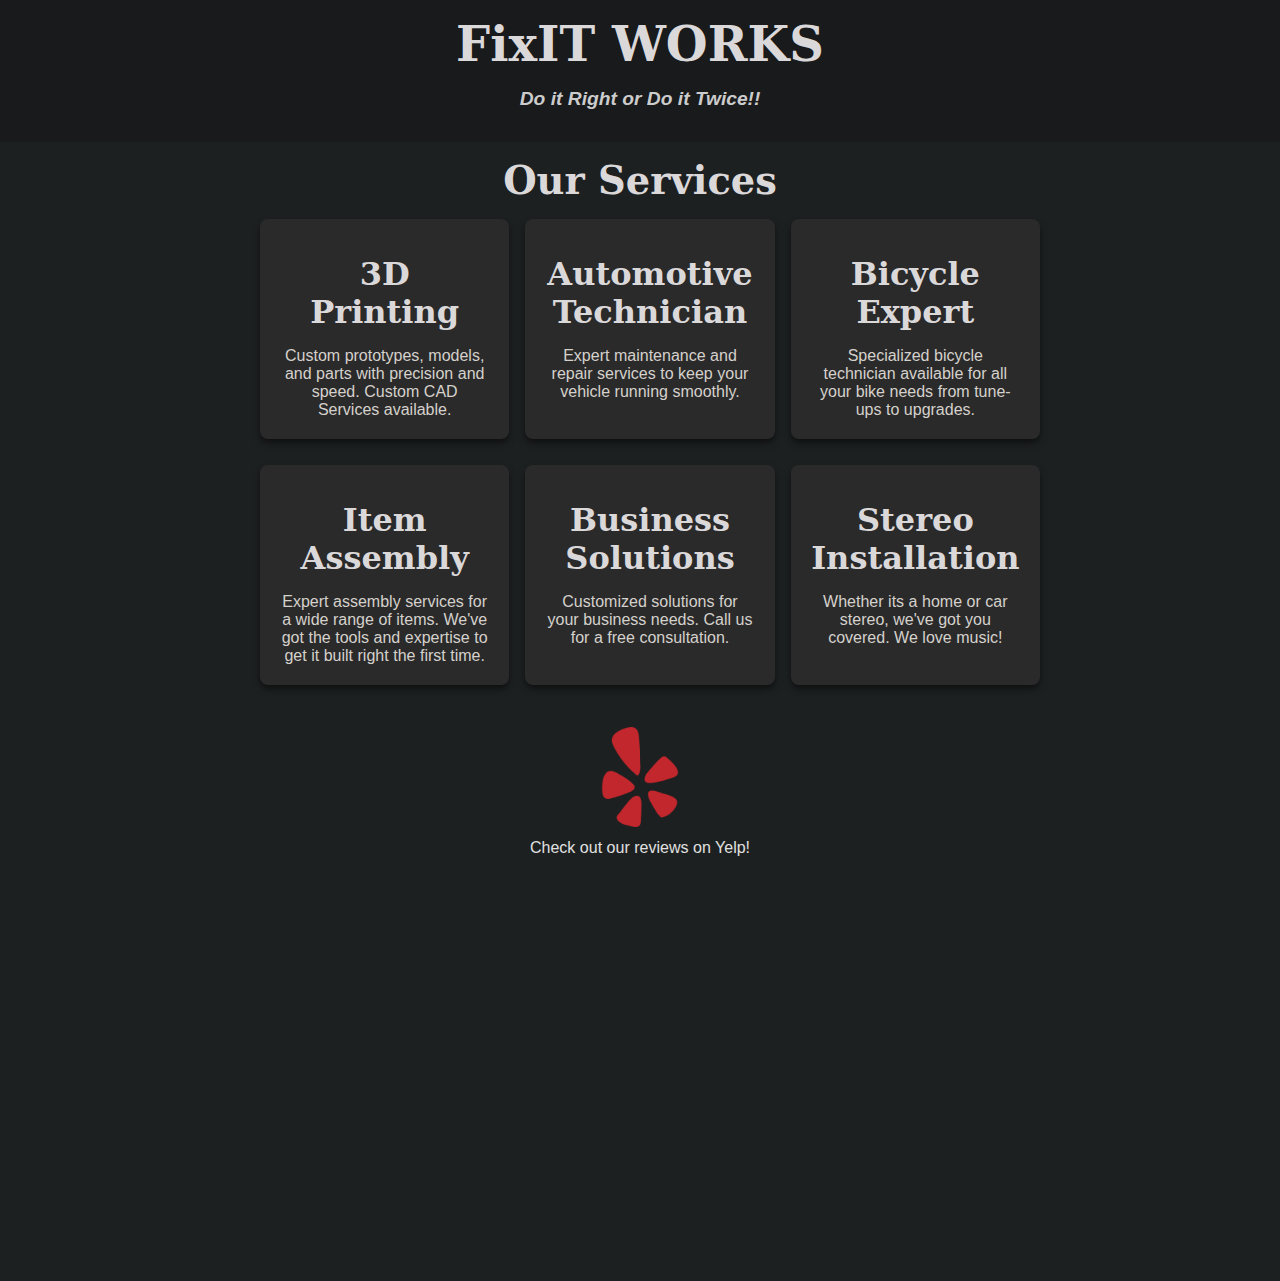
==== commit 6b2ef4aa: "converting back to native fonts for speed" ====
--- a/index.html
+++ b/index.html
@@ -20,45 +20,22 @@
 <script src="custom-contact.js"></script>
 <script src="custom-footer.js"></script>
 <script src="custom-header.js"></script>
+<script src="custom-hero.js"></script>
+<script src="custom-services.js"></script>
 <body>
     <!-- Main Content -->
     <div class="content">
-
+        <div class="svg-container">
+            <!-- I crated SVG with: https://codepen.io/anthonydugois/pen/mewdyZ -->
+            <svg viewbox="0 0 800 400" class="svg">
+              <path id="curve" fill="#50c6d8" d="M 800 300 Q 400 350 0 300 L 0 0 L 800 0 L 800 300 Z">
+              </path>
+            </svg>
+          </div>
         <custom-header></custom-header>
-
-        <section class="services">
-            <h1>Our Services</h1>
-            <ul>
-                <li class="service-item zoom-in">
-                    <h3>3D Printing</h3>
-                    <p>Custom prototypes, models, and parts with precision and speed. Custom CAD Services available.</p>
-                </li>
-                <li class="service-item zoom-in">
-                    <h3>Automotive Technician</h3>
-                    <p>Expert maintenance and repair services to keep your vehicle running smoothly.</p>
-                </li>
-                <li class="service-item zoom-in">
-                    <h3>Bicycle Mechanic (Inc. E-Bikes)</h3>
-                    <p>Specialized bicycle technician available for all your bike needs from tune-ups to upgrades.</p>
-                </li>
-                <li class="service-item zoom-in">
-                    <h3>Item Assembly</h3>
-                    <p>Expert assembly services for a wide range of items. We've got the tools and expertise to get it
-                        built right the first time.</p>
-                </li>
-                <li class="service-item zoom-in">
-                    <h3>Business Solutions</h3>
-                    <p>Customized solutions for your business needs. Call us for a free consultation.</p>
-                </li>
-                <li class="service-item zoom-in">
-                    <h3>Stereo Installation</h3>
-                    <p>Whether its a home or car stereo, we've got you covered. We love music!</p>
-                </li>
-            </ul>
-        </section>
-
+        <custom-hero></custom-hero>
+        <custom-services></custom-services>
         <custom-contact></custom-contact>
-
         <custom-footer></custom-footer>
 
     </div>
@@ -66,4 +43,5 @@
 
 </body>
 
-</html>+</html>
+ --- a/styles.css
+++ b/styles.css
@@ -1,29 +1,26 @@
-/* Italic Variant */
-@font-face {
-  font-family: "Roboto Mono";
-  font-style: italic;
-  src: url("assets/fonts/RobotoMono-Italic.ttf") format("truetype");
-  font-weight: 100 900;
-  font-stretch: 75% 125%;
-}
-
-/* Normal Variant */
-@font-face {
-  font-family: "Roboto Mono";
-  font-style: normal;
-  src: url("assets/fonts/RobotoMono.ttf") format("truetype");
-  font-weight: 100 900;
-  font-stretch: 75% 125%;
-}
-
-@font-face {
-  font-family: "Honk";
-  font-style: normal;
-  src: url("assets/fonts/Honk.ttf") format("truetype");
-  font-weight: 100 900;
-  font-stretch: 75% 125%;
-}
 /* Reset and Basic Styles */
+*,
+*:after,
+*:before {
+  margin: 0;
+  padding: 0;
+}
+
+.svg-container {
+  position: absolute;
+  top: 0;
+  right: 0;
+  left: 0;
+  z-index: -1;
+}
+
+svg path {
+  transition: 0.1s;
+}
+/* svg:hover path {
+  d: path("M 800 300 Q 400 250 0 300 L 0 0 L 800 0 L 800 300 Z");
+} */
+
 * {
   margin: 0;
   padding: 0;
@@ -34,8 +31,7 @@
 html {
   height: 100vh;
   width: 100vw;
-  font-family: "Roboto Mono", "Roboto Mono";
-  line-height: 1.6;
+  font-family: "Trebuchet MS", "Helvetica", "Arial", "sans-serif";
   color: #d5d1cc;
   font-weight: 300;
   background-color: #1d2021;
@@ -56,10 +52,8 @@
 }
 
 p {
-  font-family: "Roboto Mono";
-  font-weight: 300;
-  font-size: 1.2rem;
-  line-height: 1.2rem;
+  font-family: "Trebuchet MS", "Helvetica", "Arial", "sans-serif";
+  font-weight: 100;
   word-spacing: 0.005em;
 }
 
@@ -67,7 +61,7 @@
   color: #52b1ff;
   text-decoration: none;
   transition: color 0.3s ease, text-decoration 0.3s ease;
-  font-weight: 500;
+  font-weight: 100;
 }
 
 a:hover,
@@ -93,9 +87,7 @@
 h6 {
   color: #dbd8da;
   margin: 1rem 0;
-  font-family: "Honk";
-  scale: 1;
-  line-height: 1.2rem;
+  font-family: "Palatino", "Bookman", "Georgia", "serif";
 }
 h1 {
   font-size: 3rem;
@@ -131,24 +123,6 @@
   justify-content: center;
   gap: 1rem;
   list-style: none;
-}
-
-.service-item {
-  background-color: #2a2a2a;
-  border-radius: 8px;
-  box-shadow: 0 4px 6px rgba(0, 0, 0, 0.5);
-  padding: 20px;
-  flex: 1 1 200px;
-  transition: transform 0.3s ease, box-shadow 0.3s ease;
-}
-
-.service-item:hover {
-  transform: translateY(-5px);
-  box-shadow: 0 8px 12px rgba(0, 0, 0, 0.7);
-}
-
-.service-item p {
-  color: #b0b0b0;
 }
 
 .typeform-button {
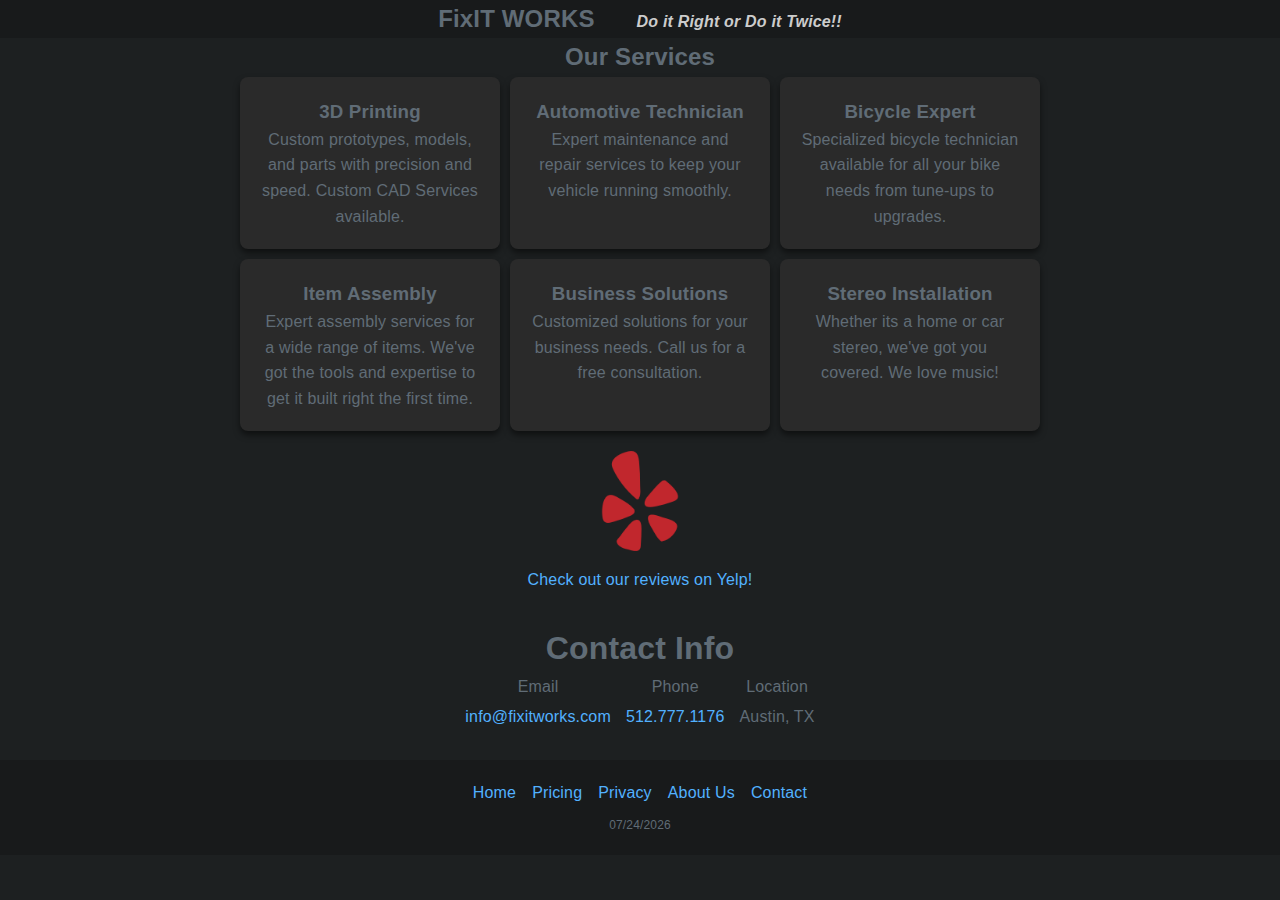
==== commit 40a52abf: "add milligram css micro styling library, update scripts with defer" ====
--- a/index.html
+++ b/index.html
@@ -14,14 +14,10 @@
 
     <!-- CSS Stylesheet Link -->
     <link rel="stylesheet" href="styles.css">
+    <link rel="stylesheet" href="assets/css/milligram.min.css" preload>
 </head>
 
-<!-- Scripts - Loads all custom elements -->
-<script src="custom-contact.js"></script>
-<script src="custom-footer.js"></script>
-<script src="custom-header.js"></script>
-<script src="custom-hero.js"></script>
-<script src="custom-services.js"></script>
+
 <body>
     <!-- Main Content -->
     <div class="content">
@@ -40,7 +36,12 @@
 
     </div>
     </section>
-
+<!-- Scripts - Loads all custom elements -->
+<script src="custom-contact.js" defer></script>
+<script src="custom-footer.js" defer></script>
+<script src="custom-header.js" defer></script>
+<script src="custom-hero.js" defer></script>
+<script src="custom-services.js" defer></script>
 </body>
 
 </html>
--- a/styles.css
+++ b/styles.css
@@ -33,8 +33,10 @@
   width: 100vw;
   font-family: "Trebuchet MS", "Helvetica", "Arial", "sans-serif";
   color: #d5d1cc;
-  font-weight: 300;
+  font-weight: 100;
   background-color: #1d2021;
+  font-size: 1.6rem;
+  line-height: 1.6;
   overflow: auto;
   position: relative;
 }
@@ -64,91 +66,6 @@
   font-weight: 100;
 }
 
-a:hover,
-a:focus {
-  color: #63b3ed;
-  text-decoration: underline;
-  outline: none;
-}
-
-a:active {
-  color: #4a90e2;
-}
-
-a:visited {
-  color: #5a9bd5;
-}
-
-h1,
-h2,
-h3,
-h4,
-h5,
-h6 {
-  color: #dbd8da;
-  margin: 1rem 0;
-  font-family: "Palatino", "Bookman", "Georgia", "serif";
-}
-h1 {
-  font-size: 3rem;
-}
-h2 {
-  font-size: 2.4rem;
-}
-h3 {
-  font-size: 2rem;
-}
-h4 {
-  font-size: 1.3rem;
-}
-h5 {
-  font-size: 1rem;
-}
-h6 {
-  font-size: 0.8rem;
-}
-/* // orange accent ff8f4d */
-ul {
-  padding-left: 20px;
-}
-
-li {
-  margin-bottom: 10px;
-  text-decoration: none !important;
-}
-
-.services ul {
-  display: flex;
-  flex-wrap: wrap;
-  justify-content: center;
-  gap: 1rem;
-  list-style: none;
-}
-
-.typeform-button {
-  border: 1px solid rgb(130, 121, 107);
-  background-image: initial;
-  background-color: initial;
-  color: #e0e0e0;
-  padding: 10px 20px;
-  border-radius: 5px;
-  cursor: pointer;
-  transition: background-color 0.3s ease, transform 0.3s ease,
-    box-shadow 0.3s ease;
-  box-shadow: 0 4px 6px rgba(0, 0, 0, 0.3);
-}
-
-.typeform-button:hover {
-  background-color: #777777;
-  box-shadow: 0 6px 8px rgba(0, 0, 0, 0.4);
-}
-
-.typeform-button:active {
-  background-color: #999999;
-  transform: translateY(2px);
-  box-shadow: 0 2px 4px rgba(0, 0, 0, 0.2);
-}
-
 .photo-placeholder {
   width: 150px;
   height: 150px;
@@ -159,25 +76,10 @@
   border: 2px solid #555555;
 }
 
-.tf-v1-popup {
-  position: fixed;
-  top: 0;
-  left: 0;
-  width: 100vw;
-  height: 100vh;
-  z-index: 1000;
-  background: rgba(0, 0, 0, 0.8);
-}
-
-.tf-v1-popup iframe {
-  width: 100vw;
-  height: 100vh;
-}
-
 .content {
   display: flex;
   flex-direction: column;
-  z-index: 11;
+  z-index: 1;
   align-items: center;
   max-width: 800px;
   margin: 0 auto;
